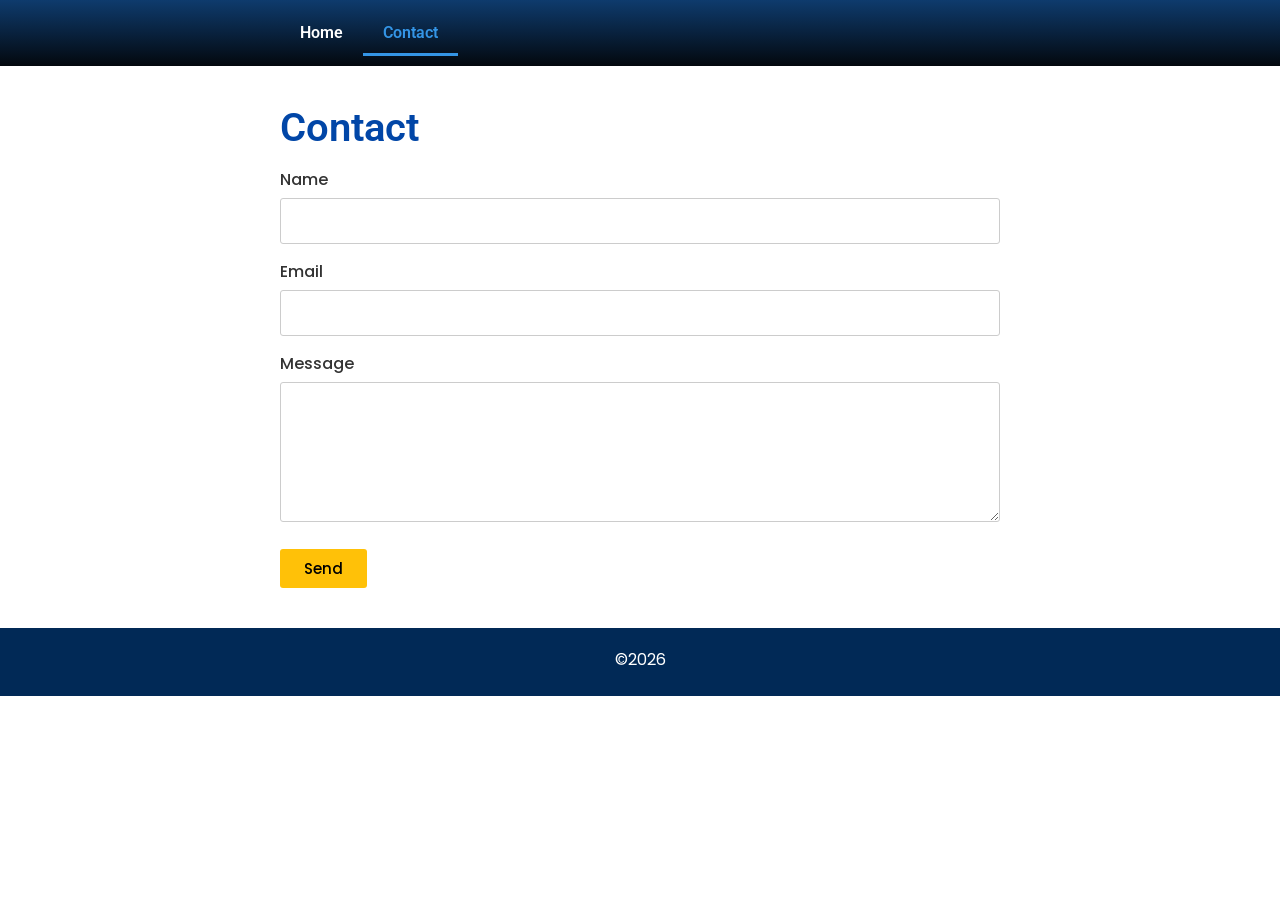
==== contact/index.html @ dfc2650e "Add the plain HTML Netlify site starter. Co-authored-by: Cursor <cursoragent@cursor.com>" ====
<!DOCTYPE html>
<html lang="en">
<head>
  <meta charset="utf-8">
  <meta name="viewport" content="width=device-width, initial-scale=1">
  <title>Contact</title>
  <link rel="preconnect" href="https://fonts.googleapis.com">
  <link rel="preconnect" href="https://fonts.gstatic.com" crossorigin>
  <link href="https://fonts.googleapis.com/css2?family=Poppins:wght@400;500;600&family=Roboto:wght@500;600&display=swap" rel="stylesheet">
  <link rel="stylesheet" href="/css/styles.css">
</head>
<body>
  <header class="site-header">
    <div class="wrap nav-bar">
      <button class="nav-toggle" type="button" aria-label="Menu Toggle" aria-expanded="false">
        <svg class="icon-open" viewBox="0 0 1000 1000" aria-hidden="true"><path d="M104 333H896C929 333 958 304 958 271S929 208 896 208H104C71 208 42 237 42 271S71 333 104 333ZM104 583H896C929 583 958 554 958 521S929 458 896 458H104C71 458 42 487 42 521S71 583 104 583ZM104 833H896C929 833 958 804 958 771S929 708 896 708H104C71 708 42 737 42 771S71 833 104 833Z"></path></svg>
        <svg class="icon-close" viewBox="0 0 1000 1000" aria-hidden="true"><path d="M742 167L500 408 258 167C246 154 233 150 217 150 196 150 179 158 167 167 154 179 150 196 150 212 150 229 154 242 171 254L408 500 167 742C138 771 138 800 167 829 196 858 225 858 254 829L496 587 738 829C750 842 767 846 783 846 800 846 817 842 829 829 842 817 846 804 846 783 846 767 842 750 829 737L588 500 833 258C863 229 863 200 833 171 804 137 775 137 742 167Z"></path></svg>
      </button>
      <nav class="nav" aria-label="Menu">
        <a href="/">Home</a>
        <a href="/contact/" aria-current="page">Contact</a>
      </nav>
    </div>
  </header>

  <main class="wrap page">
    <h1>Contact</h1>
    <form class="form" name="contact" method="POST" action="/thanks.html" data-netlify="true" netlify-honeypot="bot-field">
      <input type="hidden" name="form-name" value="contact">
      <p class="honeypot">
        <label>Don’t fill this out: <input name="bot-field"></label>
      </p>
      <label for="name">Name</label>
      <input id="name" name="name" type="text" required>
      <label for="email">Email</label>
      <input id="email" name="email" type="email" required>
      <label for="message">Message</label>
      <textarea id="message" name="message" required></textarea>
      <button class="btn" type="submit">Send</button>
    </form>
  </main>

  <footer class="site-footer">
    <p>©<span id="copyright-year">2026</span></p>
  </footer>
  <script src="/js/nav.js"></script>
</body>
</html>
---- css/styles.css ----
*,
*::before,
*::after {
  box-sizing: border-box;
}

body {
  margin: 0;
  background: #fff;
  color: #333;
  font-family: "Poppins", sans-serif;
  font-size: 16px;
  font-weight: 400;
  line-height: 1.5;
}

a {
  color: inherit;
}

.wrap {
  width: min(720px, calc(100% - 20px));
  margin-inline: auto;
}

.site-header {
  background-image: linear-gradient(180deg, #0e3b6d 0%, #03080e 100%);
}

.nav-bar {
  position: relative;
  padding: 10px 0;
}

.nav-toggle {
  display: none;
  align-items: center;
  justify-content: center;
  width: 33px;
  height: 33px;
  margin: 0 auto;
  padding: 0;
  border: 0;
  background: transparent;
  color: #fff;
  cursor: pointer;
}

.nav-toggle svg {
  width: 22px;
  height: 22px;
  fill: currentColor;
}

.nav-toggle .icon-close {
  display: none;
}

.nav-toggle[aria-expanded="true"] .icon-open {
  display: none;
}

.nav-toggle[aria-expanded="true"] .icon-close {
  display: block;
}

.nav {
  display: flex;
  flex-wrap: wrap;
  margin: 0;
  padding: 0;
}

.nav a {
  position: relative;
  display: block;
  padding: 13px 20px;
  color: #fff;
  font-family: "Roboto", sans-serif;
  font-size: 16px;
  font-weight: 600;
  line-height: 20px;
  text-decoration: none;
}

.nav a::after {
  content: "";
  position: absolute;
  left: 0;
  bottom: 0;
  width: 100%;
  height: 3px;
  background: #3495e6;
  opacity: 0;
  transition: opacity 0.3s ease;
}

.nav a:hover,
.nav a:focus-visible,
.nav a[aria-current="page"] {
  color: #3495e6;
}

.nav a:hover::after,
.nav a:focus-visible::after,
.nav a[aria-current="page"]::after {
  opacity: 1;
}

.page {
  padding: 10px 0 40px;
}

.page h1 {
  margin: 32px 0 20px;
  color: #0146a7;
  font-family: "Roboto", sans-serif;
  font-size: 40px;
  font-weight: 600;
  line-height: 1;
}

.lead {
  margin: 0 0 0.9rem;
  color: #000;
  font-size: 20px;
  line-height: 1.5;
}

.form label {
  display: block;
  margin: 16px 0 6px;
  font-weight: 500;
}

.form input,
.form textarea {
  width: 100%;
  padding: 10px 12px;
  border: 1px solid #ccc;
  border-radius: 3px;
  font: inherit;
}

.form textarea {
  min-height: 140px;
  resize: vertical;
}

.honeypot {
  display: none;
}

.btn {
  display: inline-block;
  margin-top: 20px;
  padding: 12px 24px;
  border: 0;
  border-radius: 3px;
  background: #ffc108;
  color: #000;
  font-family: "Poppins", sans-serif;
  font-size: 15px;
  font-weight: 500;
  line-height: 15px;
  text-align: center;
  text-decoration: none;
  cursor: pointer;
}

.btn:hover,
.btn:focus-visible {
  background: #e6ad07;
}

.site-footer {
  padding: 20px 10px 10px;
  background: #012956;
  color: #fff;
  text-align: center;
}

.site-footer p {
  margin: 0 0 0.9rem;
  font-size: 16px;
  line-height: 24px;
}

@media (max-width: 1024px) {
  .nav-toggle {
    display: flex;
  }

  .nav {
    display: none;
    background: #fff;
  }

  .nav.is-open {
    display: block;
  }

  .nav a {
    padding: 10px 20px;
    color: #33373d;
    font-size: 13px;
    font-weight: 500;
    line-height: 20px;
  }

  .nav a::after {
    display: none;
  }

  .nav a:hover,
  .nav a:focus-visible,
  .nav a[aria-current="page"] {
    background: #3f444b;
    color: #fff;
  }
}
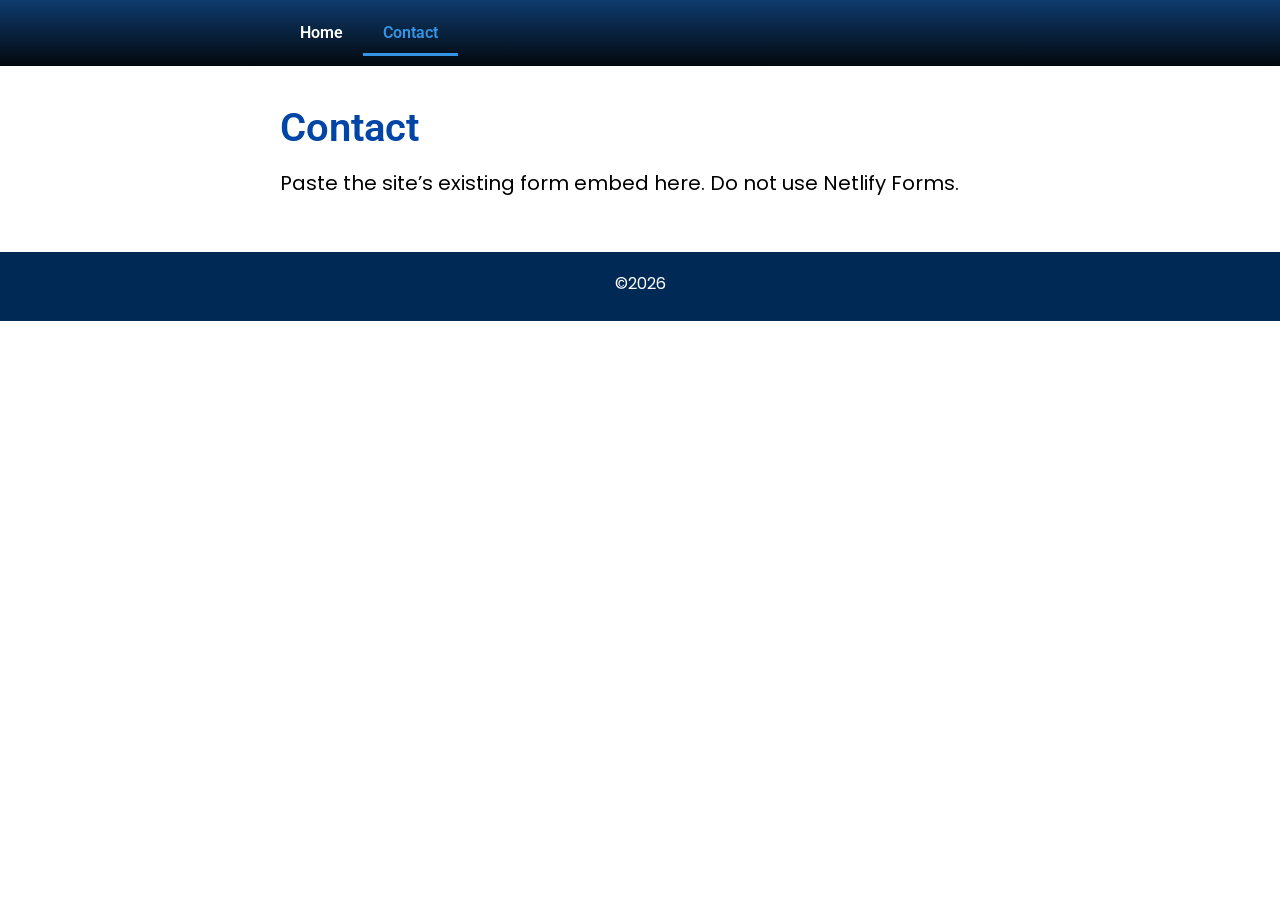
==== commit f61b278c: "Stop the starter from using Netlify Forms. New sites should keep the existing form embed instead of " ====
--- a/contact/index.html
+++ b/contact/index.html
@@ -25,19 +25,7 @@
 
   <main class="wrap page">
     <h1>Contact</h1>
-    <form class="form" name="contact" method="POST" action="/thanks.html" data-netlify="true" netlify-honeypot="bot-field">
-      <input type="hidden" name="form-name" value="contact">
-      <p class="honeypot">
-        <label>Don’t fill this out: <input name="bot-field"></label>
-      </p>
-      <label for="name">Name</label>
-      <input id="name" name="name" type="text" required>
-      <label for="email">Email</label>
-      <input id="email" name="email" type="email" required>
-      <label for="message">Message</label>
-      <textarea id="message" name="message" required></textarea>
-      <button class="btn" type="submit">Send</button>
-    </form>
+    <p class="lead">Paste the site’s existing form embed here. Do not use Netlify Forms.</p>
   </main>
 
   <footer class="site-footer">
--- a/css/styles.css
+++ b/css/styles.css
@@ -127,30 +127,6 @@
   line-height: 1.5;
 }
 
-.form label {
-  display: block;
-  margin: 16px 0 6px;
-  font-weight: 500;
-}
-
-.form input,
-.form textarea {
-  width: 100%;
-  padding: 10px 12px;
-  border: 1px solid #ccc;
-  border-radius: 3px;
-  font: inherit;
-}
-
-.form textarea {
-  min-height: 140px;
-  resize: vertical;
-}
-
-.honeypot {
-  display: none;
-}
-
 .btn {
   display: inline-block;
   margin-top: 20px;
